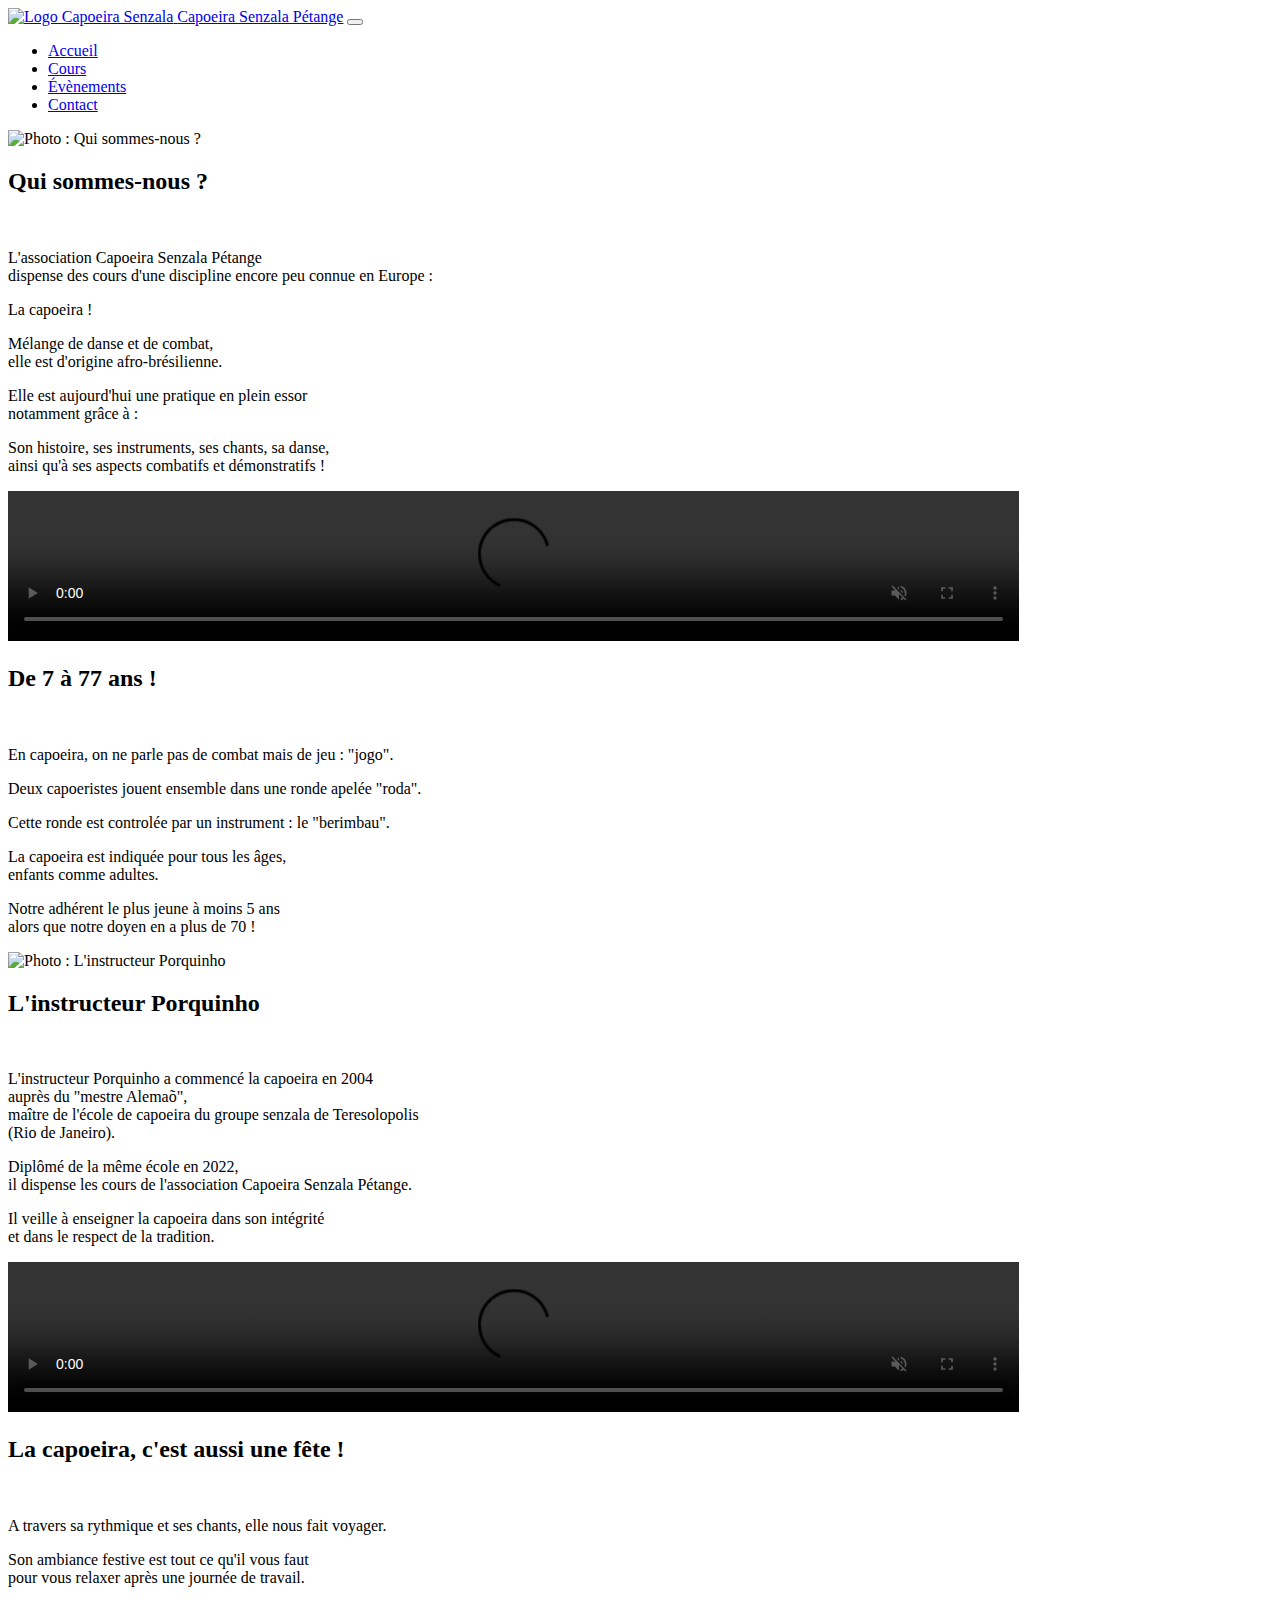
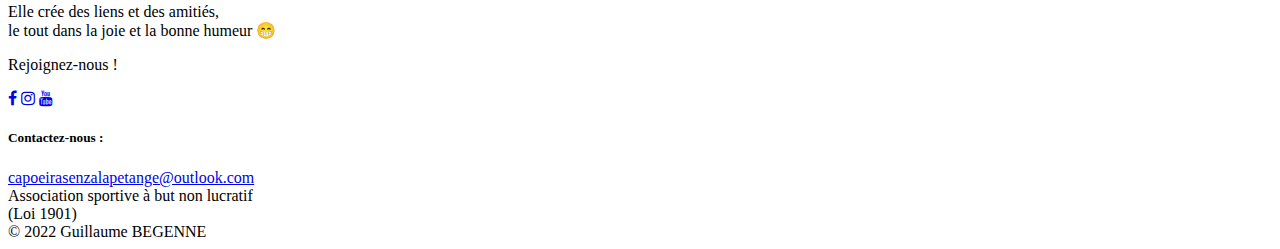
==== index.html @ 3c4d965a "Add html file via upload" ====
<!-- DOCTYPE + HTML TAGS -->
<!DOCTYPE html>
<html lang="fr-FR">
<!-- END DOCTYPE + HTML TAGS -->

  <head>
    <!-- META TAGS -->
    <meta charset="UTF-8" />
    <meta http-equiv="X-UA-Compatible" content="IE=edge" />
    <meta name="viewport" content="width=device-width, initial-scale=1.0" />
    <title>Capoeira Senzala Pétange</title>
    <meta name="Content-Type" content="UTF-8" />
    <meta name="Content-Language" content="fr" />
    <meta
      name="Description"
      content="Association sportive située à Pétange (Luxembourg) enseignant un sport mélange de danse et de combat : la capoeira."
    />
    <meta name="Keywords" content="capoeira, sport, danse, combat" />
    <meta name="Copyright" content="Guillaume BEGENNE" />
    <meta name="Author" content="Guillaume BEGENNE" />
    <meta name="Publisher" content="Guillaume BEGENNE" />
    <meta name="Identifier-Url" content="https://capoeirasenzalapetange.com" />
    <meta name="Rating" content="general" />
    <meta name="Distribution" content="global" />
    <meta name="Geography" content="Pétange, Luxembourg, 4760" />
    <meta name="Category" content="sports" />
    <!-- END META TAGS -->

    <!-- LINK TAGS -->
    <link
      href="https://cdn.jsdelivr.net/npm/bootstrap@5.1.3/dist/css/bootstrap.min.css"
      rel="stylesheet"
      integrity="sha384-1BmE4kWBq78iYhFldvKuhfTAU6auU8tT94WrHftjDbrCEXSU1oBoqyl2QvZ6jIW3"
      crossorigin="anonymous"
    />
    <link
      rel="stylesheet"
      href="https://cdnjs.cloudflare.com/ajax/libs/font-awesome/4.7.0/css/font-awesome.css"
    />
    <link href="style.css" rel="stylesheet" type="text/css" />
    <!-- END LINK TAGS -->
  </head>
  <body>
    <header>
      <!-- NAVIGATION BAR -->
        <nav class="navbar navbar-expand-lg navbar-dark">
          <div class="container-fluid">
          <a
            class="logo"
            href="C:\Users\gbege\Desktop\capoeira-senzala-petange\Accueil\index.html"
          >
            <img
              src="C:\Users\gbege\Desktop\capoeira-senzala-petange\Accueil\Images\Logo.png"
              width="85%"
              height="auto"
              alt="Logo Capoeira Senzala"
            />
          </a>
          <a
            class="navbar-brand"
            href="C:\Users\gbege\Desktop\capoeira-senzala-petange\Accueil\index.html"
            >Capoeira Senzala Pétange</a
          >
          <button
            class="navbar-toggler"
            type="button"
            data-toggle="collapse"
            data-target="#navbarSupportedContent"
            aria-controls="navbarSupportedContent"
            ria-expanded="false"
            aria-label="Toggle navigation"
          >
            <span class="navbar-toggler-icon"></span>
          </button>
          <div class="collapse navbar-collapse" id="navbarSupportedContent">
            <ul class="navbar-nav mr-auto">
              <li class="nav-item active">
                <a
                  class="nav-link active" aria-current="page"
                  href="C:\Users\gbege\Desktop\capoeira-senzala-petange\Accueil\index.html"
                  >Accueil</a>
              </li>
              <li class="nav-item">
                <a
                 class="nav-item nav-link disabled"
                  href="#"
                  tabindex="-1"
                  aria-disabled="true"
                  >Cours</a>
              </li>
              <li class="nav-item">
                <a
                  class="nav-link"
                  href="C:\Users\gbege\Desktop\capoeira-senzala-petange\Évènements\index.html"
                  >Évènements</a>
              </li>
              <li class="nav-item">
                <a
                  class="nav-item nav-link disabled"
                  href="#"
                  tabindex="-1"
                  aria-disabled="true"
                  >Contact</a>
              </li>
            </ul>
          </div>
        </div>
      </nav>
    </header>
    <!-- END NAVIGATION BAR -->

    <!-- MAIN -->
    <main>
      <div class="container">
        <div class="row align-items-center justify-content-center">
          <div class="col col-12 col-lg-6 my-5">
            <img
              id="firstPicture"
              src="C:\Users\gbege\Desktop\capoeira-senzala-petange\Accueil\Images\Qui sommes-nous.jpg"
              alt="Photo : Qui sommes-nous ?"
              width="100%"
              height="auto"
            />
          </div>
          <div class="col col-12 col-lg-6 my-5">
            <h2>Qui sommes-nous ?</h2>
            <br>
            <article>
              <p>
                L'association Capoeira Senzala Pétange<br>
                dispense des cours d'une discipline encore peu connue en Europe :
              </p>
                La capoeira !
              </p>
              <p>
                Mélange de danse et de combat,<br>
                elle est d'origine afro-brésilienne. 
              </p>
              <p>
                Elle est aujourd'hui une pratique en plein essor<br>
                notamment grâce à :
              </p>
              <p>
                Son histoire, ses instruments, ses chants, sa danse,<br>
                ainsi qu'à ses aspects combatifs et démonstratifs !
              </p>
            </article>
          </div>
        </div>
      </div>
      <div class="container">
        <div class="row align-items-center justify-content-center">
          <div class="col col-12 col-lg-6 my-5">
            <video width="80%" height="auto" autoplay muted controls>
            <source src="C:\Users\gbege\Desktop\capoeira-senzala-petange\Accueil\Vidéos\De 7 à 77 ans.mp4" type="video/mp4" />
            Votre navigateur n'est pas compatible avec la lecture de cette vidéo.
            </video>
          </div>
          <div class="col col-12 col-lg-6 my-5">
            <h2>De 7 à 77 ans !</h2>
            <br>
            <article>
              <p>
                En capoeira, on ne parle pas de combat mais de jeu : "jogo".</p>
              </p>
              <p>
                Deux capoeristes jouent ensemble dans une ronde apelée "roda".
              </p>
              <p>
                Cette ronde est controlée par un instrument : le "berimbau".
              </p>
              <p>
                La capoeira est indiquée pour tous les âges,<br>
                enfants comme adultes.
              <p>
                Notre adhérent le plus jeune à moins 5 ans<br>
                alors que notre doyen en a plus de 70 !
              </p>
            </article>
          </div>
        </div>
      </div>
      <div class="container">
        <div class="row align-items-center justify-content-center">
          <div class="col col-12 col-lg-6 my-5">
            <img
              id="secondPicture"
              src="C:\Users\gbege\Desktop\capoeira-senzala-petange\Accueil\Images\L'instructeur Porquinho.jpg"
              alt="Photo : L'instructeur Porquinho"
              width="60%"
              height="auto"
            />
          </div>
          <div class="col col-12 col-lg-6 my-5">
            <h2>L'instructeur Porquinho</h2>
            <br>
            <article>
              <p>
                L'instructeur Porquinho a commencé la capoeira en 2004<br>
                auprès du "mestre Alemaõ",<br>
                maître de l'école de capoeira du groupe senzala de Teresolopolis<br>
                (Rio de Janeiro).
              </p>
              <p>
                Diplômé de la même école en 2022,<br>
                il dispense les cours de l'association Capoeira Senzala Pétange.
              </p>
              <p>
                Il veille à enseigner la capoeira dans son intégrité<br>
                et dans le respect de la tradition.
              </p>
            </article>
          </div>
        </div>
      </div>
      <div class="container">
        <div class="row align-items-center justify-content-center">
          <div class="col col-12 col-lg-6 my-5">
            <video width="80%" height="auto" autoplay muted controls>
            <source src="C:\Users\gbege\Desktop\capoeira-senzala-petange\Accueil\Vidéos\La capoeira, c'est aussi une fête.mp4" type="video/mp4" />
            Votre navigateur n'est pas compatible avec la lecture de cette vidéo.
            </video>
          </div>
          <div class="col col-12 col-lg-6 my-5">
            <h2>La capoeira, c'est aussi une fête !</h2>
            <br>
            <article>
              <p>
                A travers sa rythmique et ses chants, elle nous fait voyager.
              </p>
              <p>
                Son ambiance festive est tout ce qu'il vous faut<br>
                pour vous relaxer après une journée de travail. 
              </p>
              <p>
                Elle crée des liens et des amitiés,<br>
                le tout dans la joie et la bonne humeur &#128513
              </p>
              <p>
                Rejoignez-nous !
              </p>
            </article>
          </div>
        </div>
      </div>
    </main>
    <!-- END MAIN -->

    <!-- FOOTER -->
    <footer class="container-fluid">
      <div
        class="row align-items-center justify-content-lg-center justify-content-md-center"
      >
        <div class="col footerBox">
          <div id="icons">
            <a
              href="#"
              target="_blank"
              rel="noopener noreferrer"
              aria-label="Facebook"
              class="footerLink"
              ><i class="fa fa-facebook"></i
            ></a>
            <a
              href="#"
              aria-label="Instagram"
              target="_blank"
              rel="noopener noreferrer"
              class="footerLink"
              ><i class="fa fa-instagram"></i
            ></a>
            <a
              href="#"
              aria-label="YouTube"
              target="_blank"
              rel="noopener noreferrer"
              class="footerLink"
              ><i class="fa fa-youtube"></i
            ></a>
          </div>
        </div>
        <div class="col footerBox">
          <div id="contactFooter">
            <h5>Contactez-nous :</h5>
            <a href="mailto:capoeirasenzalapetange@outlook.com"
              >capoeirasenzalapetange@outlook.com</a
            >
          </div>
        </div>
        <div class="col footerBox">
          <span>
            Association sportive à but non lucratif<br>
            (Loi 1901)
          </span>
        </div>
      </div>
      <div id="copyright">
        <span>© 2022 Guillaume BEGENNE</span>
      </div>
    </footer>
    <!-- END FOOTER -->

    <!-- SCRIPT TAGS -->
    <script
      src="https://cdn.jsdelivr.net/npm/bootstrap@5.1.3/dist/js/bootstrap.bundle.min.js"
      integrity="sha384-ka7Sk0Gln4gmtz2MlQnikT1wXgYsOg+OMhuP+IlRH9sENBO0LRn5q+8nbTov4+1p"
      crossorigin="anonymous"
    ></script>
    <script
      src="https://code.jquery.com/jquery-3.6.0.min.js"
      integrity="sha256-/xUj+3OJU5yExlq6GSYGSHk7tPXikynS7ogEvDej/m4="
      crossorigin="anonymous"
    ></script>
    <!-- END SCRIPT TAGS -->
  </body>
</html>
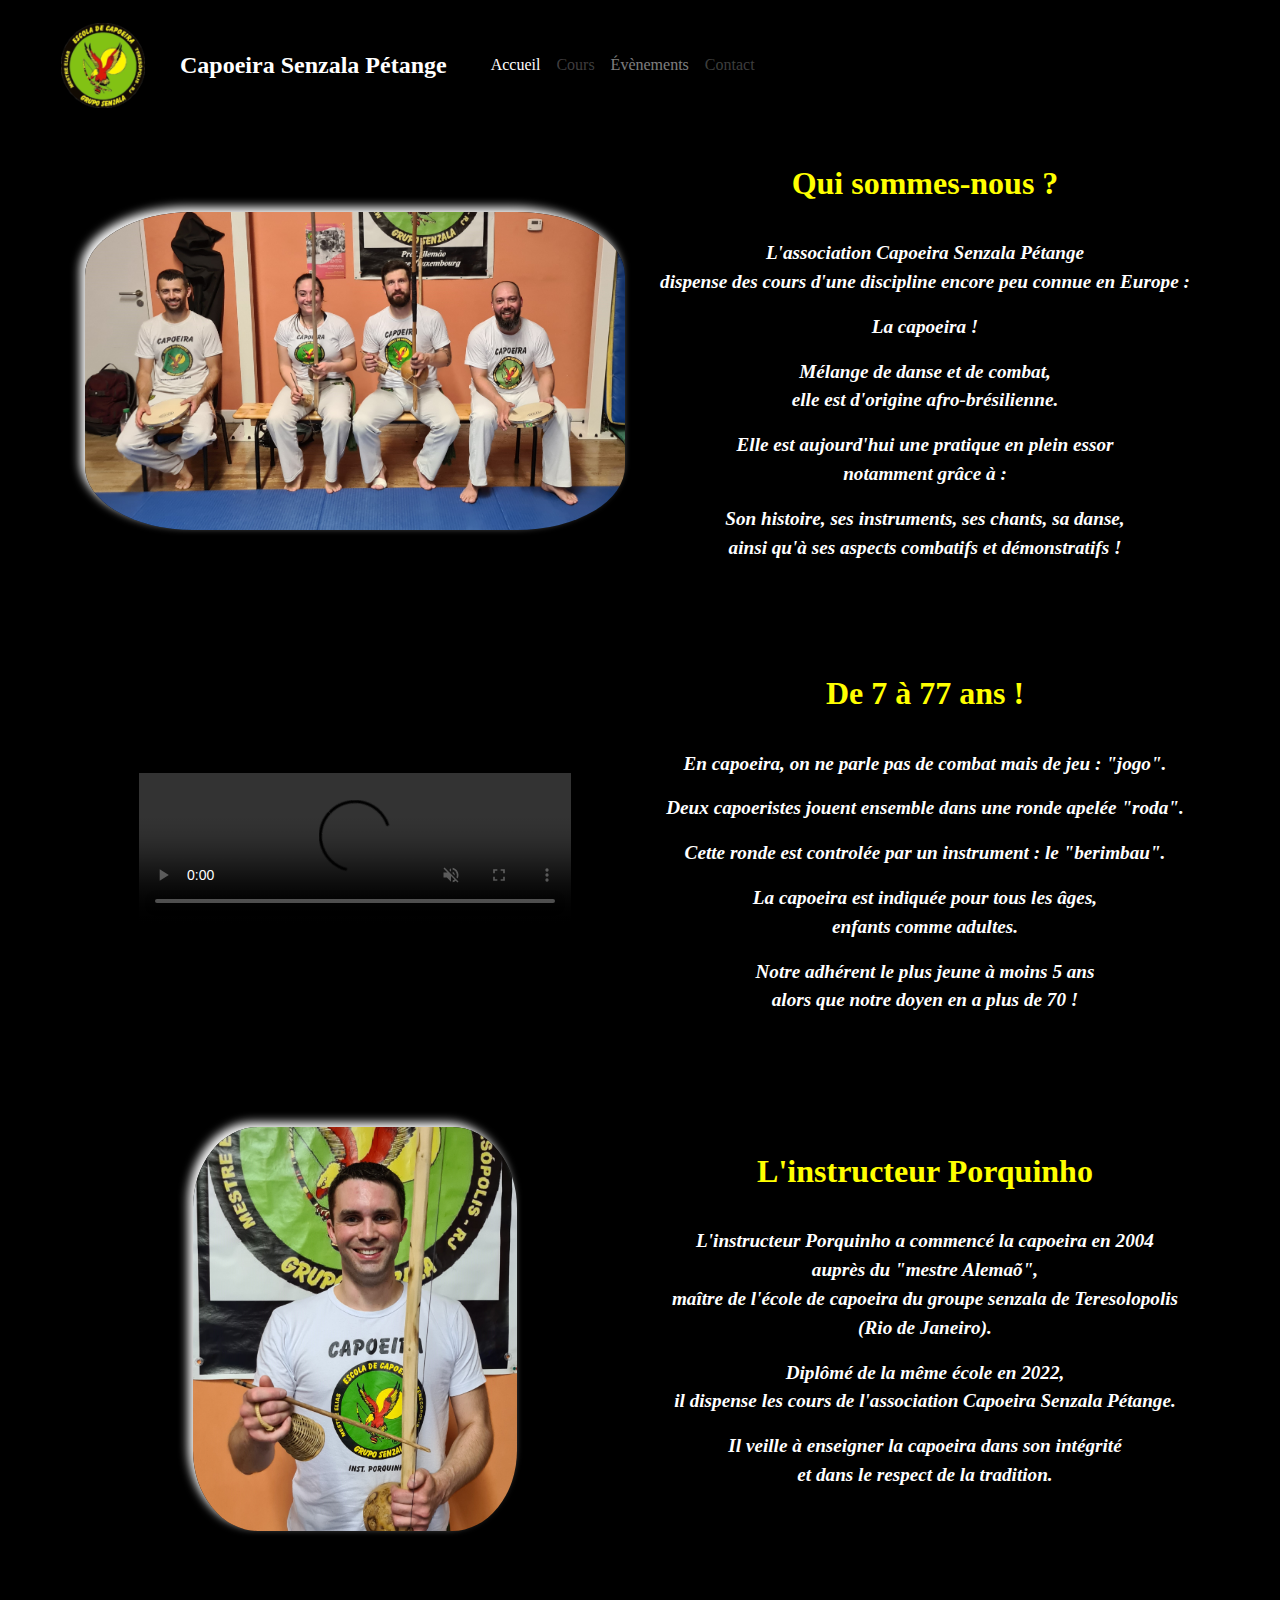
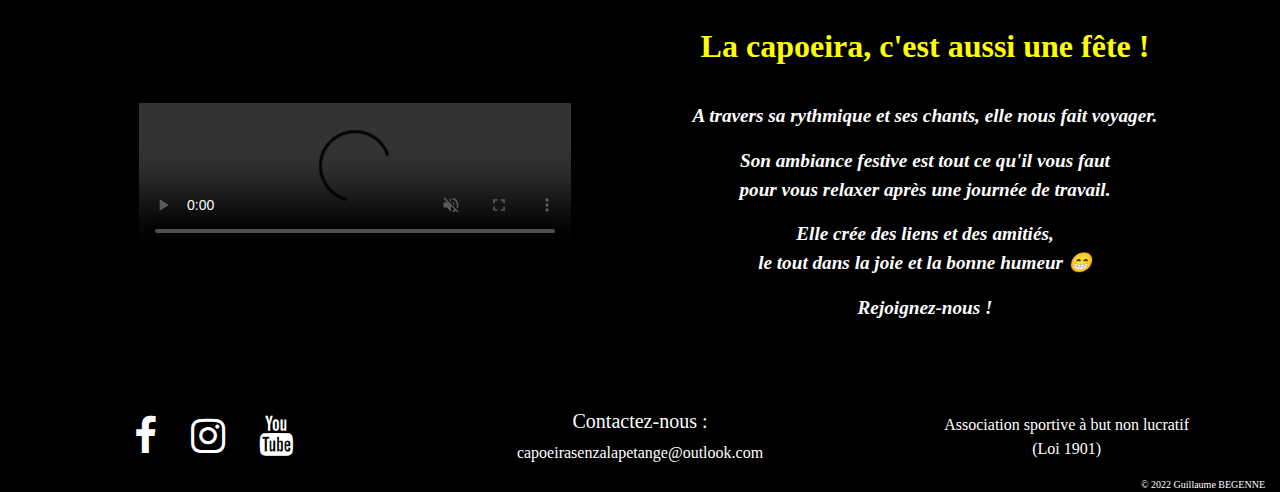
==== commit 95a94e2d: "Putting the site online via Github pages" ====
--- a/index.html
+++ b/index.html
@@ -26,17 +26,19 @@
     <meta name="Category" content="sports" />
     <!-- END META TAGS -->
 
-    <!-- LINK TAGS -->
+    <!-- CDN : Bootstrap CSS -->
     <link
-      href="https://cdn.jsdelivr.net/npm/bootstrap@5.1.3/dist/css/bootstrap.min.css"
       rel="stylesheet"
-      integrity="sha384-1BmE4kWBq78iYhFldvKuhfTAU6auU8tT94WrHftjDbrCEXSU1oBoqyl2QvZ6jIW3"
+      href="https://cdn.jsdelivr.net/npm/bootstrap@4.4.1/dist/css/bootstrap.min.css"
+      integrity="sha384-Vkoo8x4CGsO3+Hhxv8T/Q5PaXtkKtu6ug5TOeNV6gBiFeWPGFN9MuhOf23Q9Ifjh"
       crossorigin="anonymous"
     />
+    <!-- CDN : Font Awesome -->
     <link
       rel="stylesheet"
       href="https://cdnjs.cloudflare.com/ajax/libs/font-awesome/4.7.0/css/font-awesome.css"
     />
+    <!-- My CSS file -->
     <link href="style.css" rel="stylesheet" type="text/css" />
     <!-- END LINK TAGS -->
   </head>
@@ -47,10 +49,10 @@
           <div class="container-fluid">
           <a
             class="logo"
-            href="C:\Users\gbege\Desktop\capoeira-senzala-petange\Accueil\index.html"
+            href="index.html"
           >
             <img
-              src="C:\Users\gbege\Desktop\capoeira-senzala-petange\Accueil\Images\Logo.png"
+              src="Images\Logo.png"
               width="85%"
               height="auto"
               alt="Logo Capoeira Senzala"
@@ -58,7 +60,7 @@
           </a>
           <a
             class="navbar-brand"
-            href="C:\Users\gbege\Desktop\capoeira-senzala-petange\Accueil\index.html"
+            href="index.html"
             >Capoeira Senzala Pétange</a
           >
           <button
@@ -77,7 +79,7 @@
               <li class="nav-item active">
                 <a
                   class="nav-link active" aria-current="page"
-                  href="C:\Users\gbege\Desktop\capoeira-senzala-petange\Accueil\index.html"
+                  href="index.html"
                   >Accueil</a>
               </li>
               <li class="nav-item">
@@ -91,7 +93,7 @@
               <li class="nav-item">
                 <a
                   class="nav-link"
-                  href="C:\Users\gbege\Desktop\capoeira-senzala-petange\Évènements\index.html"
+                  href="Évènements\index.html"
                   >Évènements</a>
               </li>
               <li class="nav-item">
@@ -116,7 +118,7 @@
           <div class="col col-12 col-lg-6 my-5">
             <img
               id="firstPicture"
-              src="C:\Users\gbege\Desktop\capoeira-senzala-petange\Accueil\Images\Qui sommes-nous.jpg"
+              src="Images\Qui sommes-nous.jpg"
               alt="Photo : Qui sommes-nous ?"
               width="100%"
               height="auto"
@@ -152,7 +154,7 @@
         <div class="row align-items-center justify-content-center">
           <div class="col col-12 col-lg-6 my-5">
             <video width="80%" height="auto" autoplay muted controls>
-            <source src="C:\Users\gbege\Desktop\capoeira-senzala-petange\Accueil\Vidéos\De 7 à 77 ans.mp4" type="video/mp4" />
+            <source src="Vidéos\De 7 à 77 ans.mp4" type="video/mp4" />
             Votre navigateur n'est pas compatible avec la lecture de cette vidéo.
             </video>
           </div>
@@ -185,7 +187,7 @@
           <div class="col col-12 col-lg-6 my-5">
             <img
               id="secondPicture"
-              src="C:\Users\gbege\Desktop\capoeira-senzala-petange\Accueil\Images\L'instructeur Porquinho.jpg"
+              src="Images\L'instructeur Porquinho.jpg"
               alt="Photo : L'instructeur Porquinho"
               width="60%"
               height="auto"
@@ -217,7 +219,7 @@
         <div class="row align-items-center justify-content-center">
           <div class="col col-12 col-lg-6 my-5">
             <video width="80%" height="auto" autoplay muted controls>
-            <source src="C:\Users\gbege\Desktop\capoeira-senzala-petange\Accueil\Vidéos\La capoeira, c'est aussi une fête.mp4" type="video/mp4" />
+            <source src="Vidéos\La capoeira, c'est aussi une fête.mp4" type="video/mp4" />
             Votre navigateur n'est pas compatible avec la lecture de cette vidéo.
             </video>
           </div>
@@ -301,16 +303,22 @@
     <!-- END FOOTER -->
 
     <!-- SCRIPT TAGS -->
+    <!-- CDN : Jquery -->
     <script
-      src="https://cdn.jsdelivr.net/npm/bootstrap@5.1.3/dist/js/bootstrap.bundle.min.js"
-      integrity="sha384-ka7Sk0Gln4gmtz2MlQnikT1wXgYsOg+OMhuP+IlRH9sENBO0LRn5q+8nbTov4+1p"
+      src="https://code.jquery.com/jquery-3.4.1.slim.min.js"
+      integrity="sha384-J6qa4849blE2+poT4WnyKhv5vZF5SrPo0iEjwBvKU7imGFAV0wwj1yYfoRSJoZ+n"
       crossorigin="anonymous"
     ></script>
+    <!-- CDN : Bootstrap JS -->
     <script
-      src="https://code.jquery.com/jquery-3.6.0.min.js"
-      integrity="sha256-/xUj+3OJU5yExlq6GSYGSHk7tPXikynS7ogEvDej/m4="
+      src="https://cdn.jsdelivr.net/npm/bootstrap@4.4.1/dist/js/bootstrap.min.js"
+      integrity="sha384-wfSDF2E50Y2D1uUdj0O3uMBJnjuUD4Ih7YwaYd1iqfktj0Uod8GCExl3Og8ifwB6"
       crossorigin="anonymous"
     ></script>
+    <!-- CDN : JavaScript Bundle with Popper -->
+    <script src="https://cdn.jsdelivr.net/npm/bootstrap@5.2.0-beta1/dist/js/bootstrap.bundle.min.js"
+    integrity="sha384-pprn3073KE6tl6bjs2QrFaJGz5/SUsLqktiwsUTF55Jfv3qYSDhgCecCxMW52nD2"
+    crossorigin="anonymous"></script>
     <!-- END SCRIPT TAGS -->
   </body>
 </html>
--- a/style.css
+++ b/style.css
@@ -0,0 +1,113 @@
+* {
+  box-sizing: border-box;
+  font-family: "Macondo", cursive;
+}
+
+/* NAVIGATION BAR */
+header {
+  padding-top: 15px;
+  padding-left: 10px;
+  background-color: black;
+}
+
+.logo {
+  padding-left: 20px;
+}
+
+.navbar-brand {
+  padding-left: 20px;
+  font-weight: bold;
+  font-size: 1.5em;
+}
+
+#navbarSupportedContent {
+  padding-left: 20px;
+}
+
+@media screen and (max-width: 545px) {
+  .navbar-brand {
+    font-size: 1em;
+  }
+  .logo {
+    width: 20%;
+  }
+}
+
+@media screen and (max-width: 400px) {
+  .navbar-brand {
+    font-size: 0.75em;
+  }
+  .logo {
+    width: 20%;
+  }
+}
+/* END NAVIGATION BAR */
+
+/* MAIN */
+main {
+  background-color: black;
+  background-image: url("https://scontent.flux2-1.fna.fbcdn.net/v/t1.6435-9/74284879_134534097949974_3118422414703198208_n.jpg?_nc_cat=109&ccb=1-7&_nc_sid=09cbfe&_nc_ohc=RRWw5FTWE3UAX8U62bE&_nc_ht=scontent.flux2-1.fna&oh=00_AT8k3jFPpt9CpnGBwvCZ3eKFfMsVCbvfKFN9IoqFCQyulQ&oe=62B6FC86");
+  background-position: center center;
+  background-size: 100%;
+  background-repeat: no-repeat;
+  color: white;
+  font-size: 1.2em;
+  font-weight: bold;
+  font-style: italic;
+  text-align: center;
+}
+
+h2 {
+  color: yellow;
+  font-weight: bold;
+  font-style: normal;
+}
+
+#firstPicture {
+  border-radius: 20%;
+  box-shadow: -5px -5px 10px whitesmoke;
+}
+
+#secondPicture {
+  border-radius: 20%;
+  box-shadow: -5px -5px 10px whitesmoke;
+}
+/* END MAIN */
+
+/* FOOTER */
+footer {
+  background-color: black;
+  padding-top: auto;
+  text-align: center;
+  color: white;
+}
+
+footer a {
+  color: white;
+}
+
+footer a:hover {
+  color: yellow;
+}
+
+.footerBox {
+  min-width: 360px;
+  padding: 20px 0 10px 0;
+}
+
+#icons a {
+  display: inline-block;
+  padding: 0 15px;
+  font-size: 2.5em;
+}
+
+#icons a:hover {
+  transform: scale(1.5);
+  transition: 0.1s;
+}
+
+#copyright {
+  font-size: x-small;
+  text-align: right;
+}
+/* END FOOTER */
